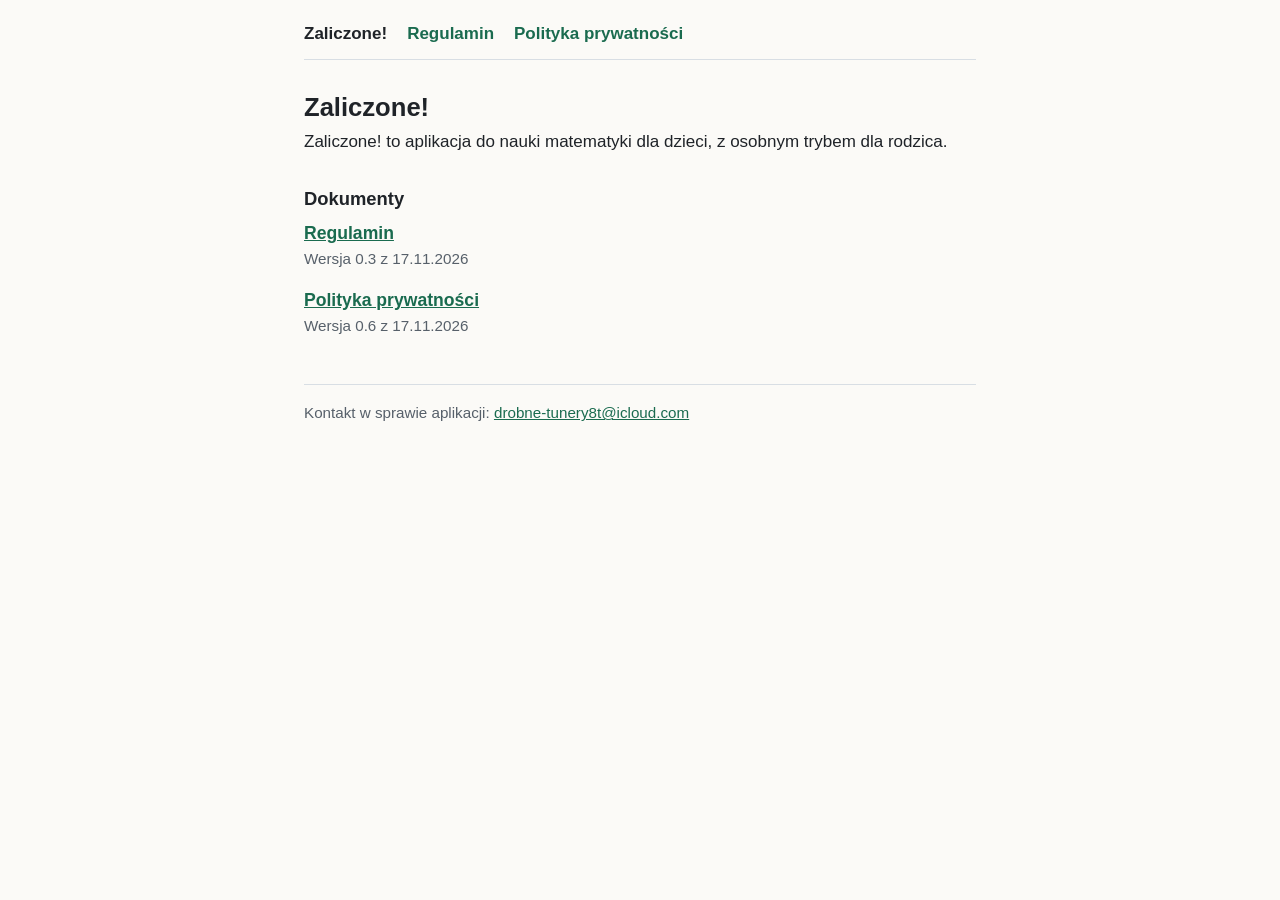
==== index.html @ 60189ea2 "Dokumenty: regulamin 0.3 (2026-11-17), polityka-prywatnosci 0.6 (2026-11-17) Źródło: Oswitex/nauka 2" ====
<!doctype html>
<html lang="pl">
<head>
<meta charset="utf-8">
<meta name="viewport" content="width=device-width, initial-scale=1">
<meta http-equiv="Content-Security-Policy" content="default-src 'none'; style-src 'self'; img-src 'self' data:; base-uri 'none'; form-action 'none'">
<meta name="referrer" content="no-referrer">
<meta name="description" content="Zaliczone! to aplikacja do nauki matematyki dla dzieci, z osobnym trybem dla rodzica.">
<title>Zaliczone!</title>
<link rel="icon" href="data:,">
<link rel="stylesheet" href="styl.css">
</head>
<body>
<header><nav aria-label="Dokumenty"><a href="index.html" aria-current="page">Zaliczone!</a> <a href="regulamin/index.html">Regulamin</a> <a href="polityka-prywatnosci/index.html">Polityka prywatności</a></nav></header>
<main>
<h1>Zaliczone!</h1>
<p>Zaliczone! to aplikacja do nauki matematyki dla dzieci, z osobnym trybem dla rodzica.</p>
<h2>Dokumenty</h2>
<ul class="dokumenty">
<li><a href="regulamin/index.html">Regulamin</a><span>Wersja 0.3 z 17.11.2026</span></li>
<li><a href="polityka-prywatnosci/index.html">Polityka prywatności</a><span>Wersja 0.6 z 17.11.2026</span></li>
</ul>
</main>
<footer><p>Kontakt w sprawie aplikacji: <a href="mailto:drobne-tunery8t@icloud.com">drobne-tunery8t@icloud.com</a></p></footer>
</body>
</html>
---- styl.css ----
:root {
  color-scheme: light dark;
  --tlo: #fbfaf7;
  --tekst: #1f2328;
  --slabszy: #57606a;
  --akcent: #1a6b4f;
  --linia: #d8dee4;
  --wyroznienie: #eef6f1;
}
@media (prefers-color-scheme: dark) {
  :root {
    --tlo: #15181c;
    --tekst: #e6e8eb;
    --slabszy: #a4abb3;
    --akcent: #6fd1a6;
    --linia: #30363d;
    --wyroznienie: #1c2a24;
  }
}
* { box-sizing: border-box; }
html { -webkit-text-size-adjust: 100%; text-size-adjust: 100%; }
body {
  margin: 0;
  background: var(--tlo);
  color: var(--tekst);
  font: 17px/1.6 -apple-system, BlinkMacSystemFont, "Segoe UI", Roboto, "Helvetica Neue", Arial, sans-serif;
  overflow-wrap: break-word;
}
header, main, footer { max-width: 44rem; margin: 0 auto; padding: 0 16px; }
header { padding-top: 20px; }
nav { display: flex; flex-wrap: wrap; gap: 6px 20px; padding-bottom: 12px; border-bottom: 1px solid var(--linia); }
nav a { font-weight: 600; text-decoration: none; }
nav a[aria-current="page"] { color: var(--tekst); }
main { padding-top: 8px; padding-bottom: 32px; }
h1 { font-size: 1.6rem; line-height: 1.25; margin: 24px 0 4px; }
h2 { font-size: 1.15rem; line-height: 1.3; margin: 32px 0 8px; }
p, ul, ol { margin: 0 0 12px; }
ul, ol { padding-left: 1.4rem; }
li { margin: 0 0 6px; }
a { color: var(--akcent); }
.wersja { color: var(--slabszy); margin-bottom: 24px; }
.wyroznienie { background: var(--wyroznienie); border-left: 4px solid var(--akcent); padding: 10px 14px; }
.dokumenty { list-style: none; padding: 0; }
.dokumenty li { margin: 0 0 14px; }
.dokumenty a { font-size: 1.1rem; font-weight: 600; }
.dokumenty span { display: block; color: var(--slabszy); font-size: .95rem; }
footer { padding-bottom: 32px; color: var(--slabszy); font-size: .95rem; }
footer p { padding-top: 16px; border-top: 1px solid var(--linia); }
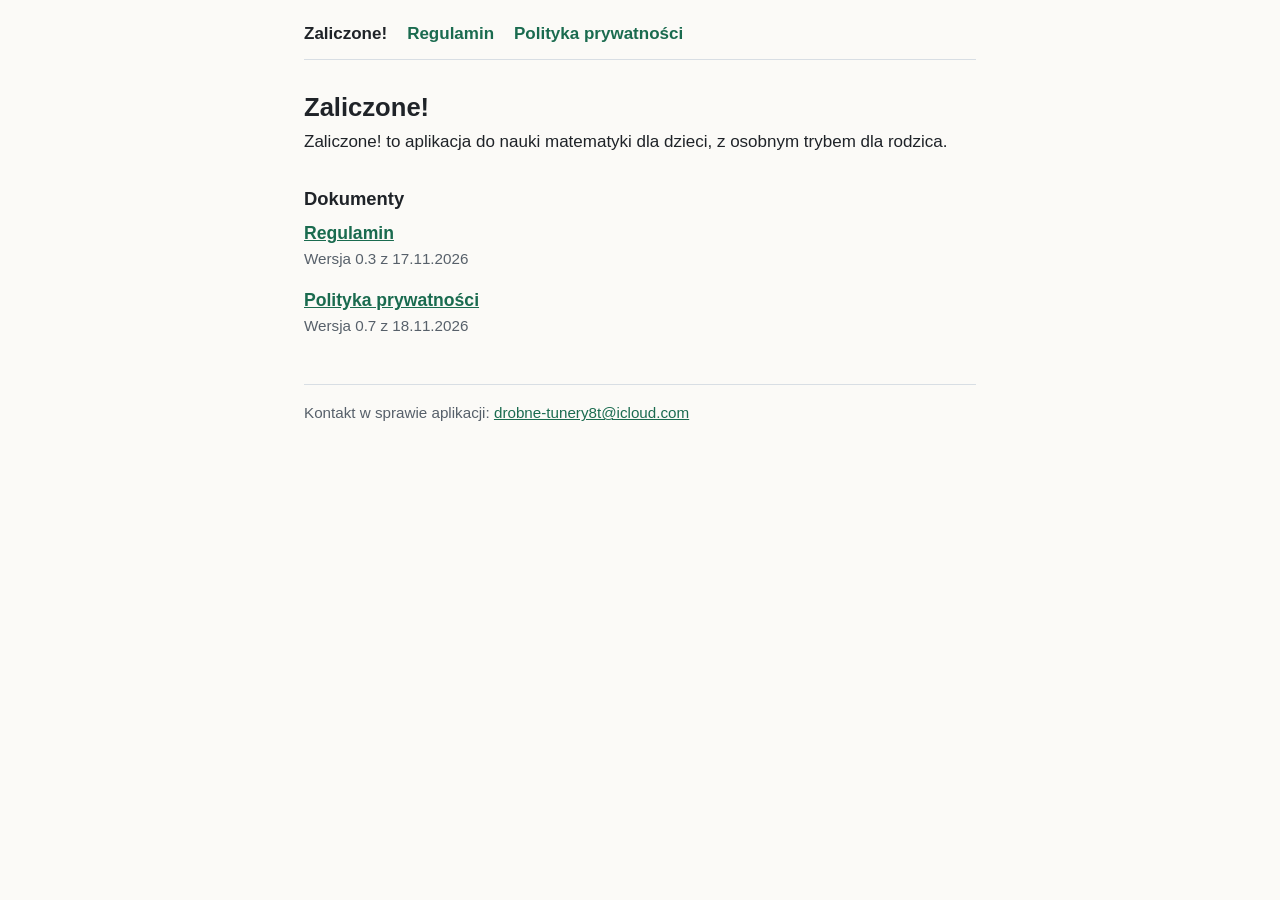
==== commit 17ceea73: "Dokumenty: regulamin 0.3 (2026-11-17), polityka-prywatnosci 0.7 (2026-11-18) Źródło: Oswitex/nauka b" ====
--- a/index.html
+++ b/index.html
@@ -18,7 +18,7 @@
 <h2>Dokumenty</h2>
 <ul class="dokumenty">
 <li><a href="regulamin/index.html">Regulamin</a><span>Wersja 0.3 z 17.11.2026</span></li>
-<li><a href="polityka-prywatnosci/index.html">Polityka prywatności</a><span>Wersja 0.6 z 17.11.2026</span></li>
+<li><a href="polityka-prywatnosci/index.html">Polityka prywatności</a><span>Wersja 0.7 z 18.11.2026</span></li>
 </ul>
 </main>
 <footer><p>Kontakt w sprawie aplikacji: <a href="mailto:drobne-tunery8t@icloud.com">drobne-tunery8t@icloud.com</a></p></footer>
